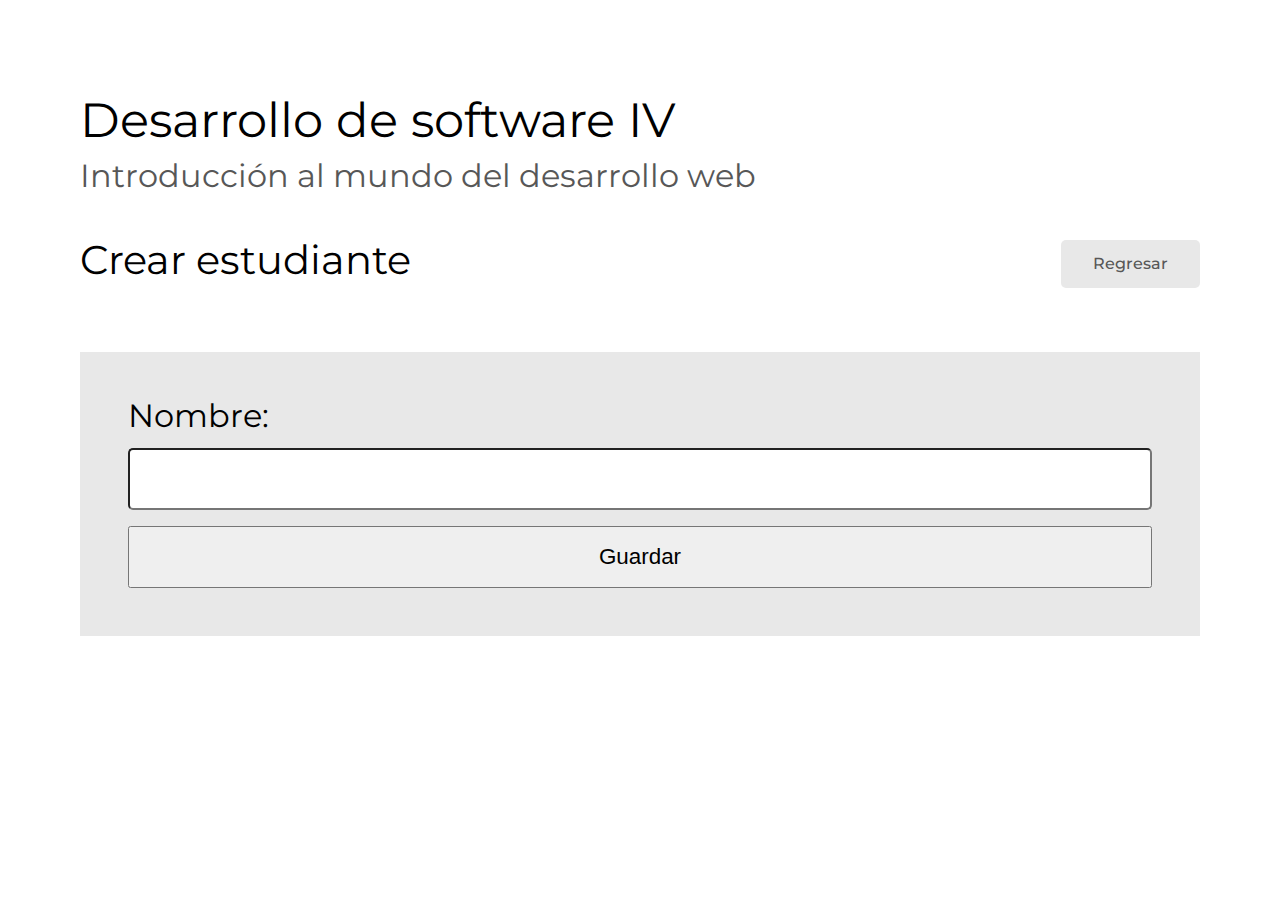
==== frontend/create.student.html @ 824927bb "Initial commit" ====
<!DOCTYPE html>
<html lang="en">
<head>
    <meta charset="UTF-8">
    <meta http-equiv="X-UA-Compatible" content="IE=edge">
    <meta name="viewport" content="width=device-width, initial-scale=1.0">
    <title>Desarollo de software IV</title>
    <link rel="stylesheet" href="clean.css">
    <link rel="stylesheet" href="index.css">
</head>
<body>
    <main>
        <section>
            <h1>Desarrollo de software IV</h1>
            <h2>Introducción al mundo del desarrollo web</h2>
        </section>
        <section class="page-title">
            <h3>Crear estudiante</h3>
            <a href="index.html">Regresar</a>
        </section>
        <section class="page-content">
            <div class="form-container"> 
                <form action="">
                    <label for="">
                        Nombre:
                    </label>
                    <input type="text">
                    <button class="form-save-btn" type="submit">Guardar</button>
                </form>
            </div>
        </section>
    </main>
</body>
</html>
---- frontend/clean.css ----
/* http://meyerweb.com/eric/tools/css/reset/ 
   v2.0 | 20110126
   License: none (public domain)
*/

html, body, div, span, applet, object, iframe,
h1, h2, h3, h4, h5, h6, p, blockquote, pre,
a, abbr, acronym, address, big, cite, code,
del, dfn, em, img, ins, kbd, q, s, samp,
small, strike, strong, sub, sup, tt, var,
b, u, i, center,
dl, dt, dd, ol, ul, li,
fieldset, form, label, legend,
table, caption, tbody, tfoot, thead, tr, th, td,
article, aside, canvas, details, embed, 
figure, figcaption, footer, header, hgroup, 
menu, nav, output, ruby, section, summary,
time, mark, audio, video {
	margin: 0;
	padding: 0;
	border: 0;
	font-size: 100%;
	font: inherit;
	vertical-align: baseline;
}
/* HTML5 display-role reset for older browsers */
article, aside, details, figcaption, figure, 
footer, header, hgroup, menu, nav, section {
	display: block;
}
body {
	line-height: 1;
}
ol, ul {
	list-style: none;
}
blockquote, q {
	quotes: none;
}
blockquote:before, blockquote:after,
q:before, q:after {
	content: '';
	content: none;
}
table {
	border-collapse: collapse;
	border-spacing: 0;
}
---- frontend/index.css ----
@import url('https://fonts.googleapis.com/css2?family=Montserrat:ital,wght@0,100;0,200;0,300;0,400;0,500;0,600;0,700;0,800;1,100;1,200;1,300;1,400;1,500;1,600;1,700;1,800&display=swap');

body {
    padding: 5rem;
    font-family: 'Montserrat', sans-serif;
}


h1 {
    font-size: 3rem;
    padding: 1rem 0rem;
}

h2 {
    font-size: 2rem;
    color: #575757;
}

h3 {
    font-size: 2.5rem;
}

.page-title {
    margin-top: 3rem;
    display: flex;
    justify-content: space-between;
}

a {
    text-decoration: none;
    font-weight: 500;
    color: #575757;
    border-radius: 5px;
    background-color: #E8E8E8;
    padding: 1rem 2rem;
}

.page-content {
    margin-top: 2rem;
    display: flex;
    justify-content: center;
    align-items: center;
    flex-direction: column;
}

.page-content-element {
    display: flex;
    border-radius: 5px;
    justify-content: space-between;
    width: 100%;
    background-color: #E8E8E8;
    margin: 0.5rem 0;
    padding: 2rem 0;
    font-size: 1.3rem;
}

.page-content-element-name {
    padding-left: 2rem;
}

.page-content-element-average {
    padding-right: 2rem;
}

form {
    display: flex;
    flex-direction: column;
    padding: 3rem;
}

.form-container {
    margin-top: 2rem;
    width: 100%;
    background-color: #E8E8E8;
}

.form-save-btn {
    padding: 1rem;
    margin-top: 1rem;
    font-size: 1.4rem;
}

label {
    font-size: 2rem;
    margin-bottom: 1rem;
}

input {
    padding: 1rem;
    border-radius: 5px;
    font-size: 1.4rem;
}
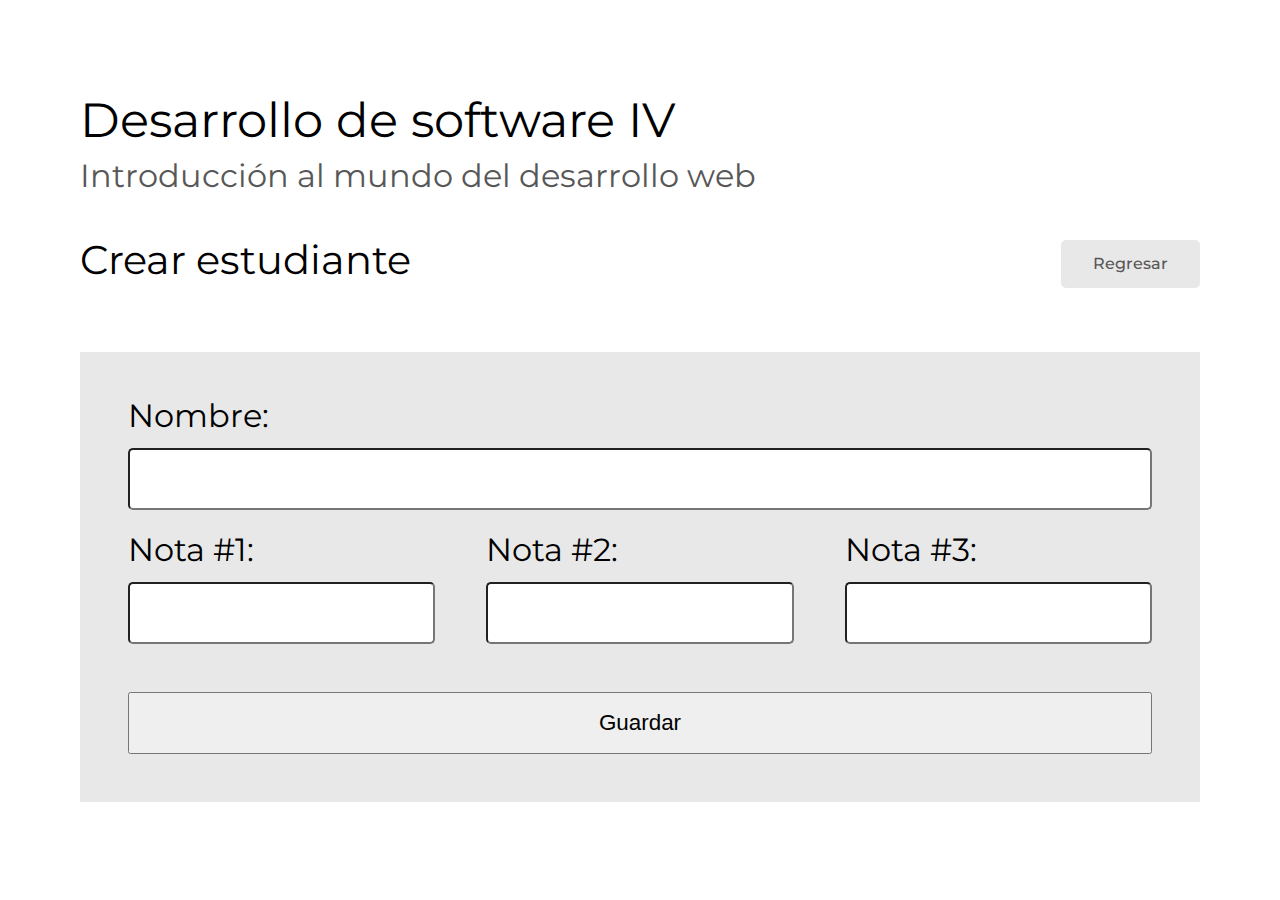
==== commit b7217f28: "Added how to create student and display it after creation." ====
--- a/frontend/create.student.html
+++ b/frontend/create.student.html
@@ -20,15 +20,36 @@
         </section>
         <section class="page-content">
             <div class="form-container"> 
-                <form action="">
+                <form id="createStudent">
                     <label for="">
                         Nombre:
                     </label>
-                    <input type="text">
-                    <button class="form-save-btn" type="submit">Guardar</button>
+                    <input name="name" type="text">
+                    <div class="form-group-container">
+                        <div  class="form-group">
+                            <label style="margin-top: 1.5rem;" for="">
+                                Nota #1:
+                            </label>
+                            <input name="grades[]" type="text">
+                        </div>
+                        <div class="form-group">
+                            <label style="margin-top: 1.5rem;" for="">
+                                Nota #2:
+                            </label>
+                            <input name="grades[]" type="text">
+                        </div>
+                        <div class="form-group">
+                            <label style="margin-top: 1.5rem;" for="">
+                                Nota #3:
+                            </label>
+                            <input name="grades[]" type="text">
+                        </div>
+                    </div>
+                    <button style="margin-top: 3rem;" class="form-save-btn" type="submit">Guardar</button>
                 </form>
             </div>
         </section>
     </main>
+    <script src="create.student.js"></script>
 </body>
 </html>--- a/frontend/index.css
+++ b/frontend/index.css
@@ -89,4 +89,15 @@
     padding: 1rem;
     border-radius: 5px;
     font-size: 1.4rem;
+}
+
+.form-group-container {
+    display: flex;
+    justify-content: space-between;
+}
+
+.form-group {
+    display: flex;
+    width: 30%;
+    flex-direction: column;
 }